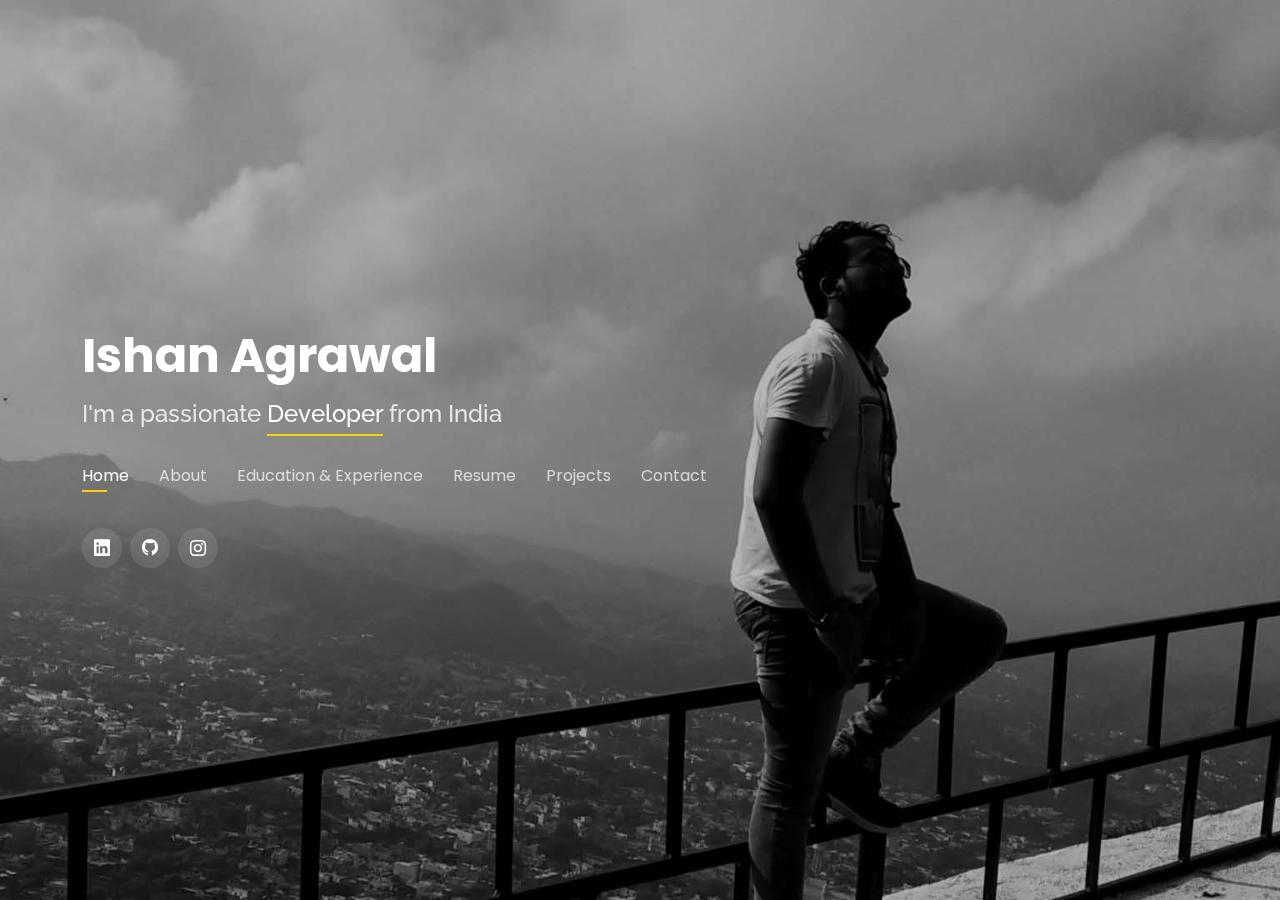
==== index.html @ cd0759ac "Update index.html" ====
<!DOCTYPE html>
<html lang="en">

<head>
  <meta charset="utf-8">
  <meta content="width=device-width, initial-scale=1.0" name="viewport">

  <title>Ishan Agrawal</title>
  <meta content="" name="description">
  <meta content="" name="keywords">

  <!-- Favicons -->
  <link href="assets/img/favicon.png" rel="icon">
  <link href="assets/img/apple-touch-icon.png" rel="apple-touch-icon">

  <!-- Google Fonts -->
  <link href="https://fonts.googleapis.com/css?family=Open+Sans:300,300i,400,400i,600,600i,700,700i|Raleway:300,300i,400,400i,500,500i,600,600i,700,700i|Poppins:300,300i,400,400i,500,500i,600,600i,700,700i" rel="stylesheet">

  <!-- Vendor CSS Files -->
  <link href="assets/vendor/bootstrap/css/bootstrap.min.css" rel="stylesheet">
  <link href="assets/vendor/bootstrap-icons/bootstrap-icons.css" rel="stylesheet">
  <link href="assets/vendor/boxicons/css/boxicons.min.css" rel="stylesheet">
  <link href="assets/vendor/glightbox/css/glightbox.min.css" rel="stylesheet">
  <link href="assets/vendor/remixicon/remixicon.css" rel="stylesheet">
  <link href="assets/vendor/swiper/swiper-bundle.min.css" rel="stylesheet">

  <!-- Template Main CSS File -->
  <link href="assets/css/style.css" rel="stylesheet">

  <!-- =======================================================
  * Template Name: Personal - v4.5.0
  * Template URL: https://bootstrapmade.com/personal-free-resume-bootstrap-template/
  * Author: BootstrapMade.com
  * License: https://bootstrapmade.com/license/
  ======================================================== -->
</head>

<body>

  <!-- ======= Header ======= -->
  <header id="header">
    <div class="container">

      <h1 style="color:blue;"><a href="index.html">Ishan Agrawal</a></h1>
      <!-- Uncomment below if you prefer to use an image logo -->
      <!-- <a href="index.html" class="mr-auto"><img src="assets/img/logo.png" alt="" class="img-fluid"></a> -->
      <h2>I'm a passionate <span>Developer</span> from India</h2>

      <nav id="navbar" class="navbar">
        <ul>
          <li><a class="nav-link active" href="#header">Home</a></li>
          <li><a class="nav-link" href="#about">About</a></li>
          <li><a class="nav-link" href="#resume">Education & Experience</a></li>
          <li><a href="https://drive.google.com/file/d/11FESlmQ7iiplSa3YjgDo7q6KSW7O5WAK/view?usp=sharing" target="_blank" class="nav-link" href="#services">Resume</a></li>
          <li><a class="nav-link" href="#portfolio">Projects</a></li>
          <li><a class="nav-link" href="#contact">Contact</a></li>
        </ul>
        <i class="bi bi-list mobile-nav-toggle"></i>
      </nav><!-- .navbar -->

      <div class="social-links">
        <a href="https://www.linkedin.com/in/ishan--agrawal" target="_blank" class="linkedin"><i class="bi bi-linkedin"></i></a>
        <a href="https://github.com/pyvisualizer" target="_blank" class="github"><i class="bi bi-github"></i></a>
        <a href="https://www.instagram.com/_is_h_an_/" target="_blank" class="instagram"><i class="bi bi-instagram"></i></a>

      </div>

    </div>
  </header><!-- End Header -->

  <!-- ======= About Section ======= -->
  <section id="about" class="about">

    <!-- ======= About Me ======= -->
    <div class="about-me container">

      <div class="section-title">
        <h2>About</h2>
        <p>more about me</p>
      </div>

      <div class="row">
        <div class="col-lg-4" data-aos="fade-right">
          <img src="assets/img/me.jpg" class="img-fluid" alt="">
        </div>
        <div class="col-lg-8 pt-4 pt-lg-0 content" data-aos="fade-left">
          <h3>Software Developer</h3>
          <p class="fst-italic">
            Focused and enthusiastic developer with a keen interest in software development and artificial intelligence. By comprehensive exposure to the underlying concepts and applying them vividly to various projects, my love for these domains came into being. I am a passionate individual who thrives to build and apply algorithms to solve real-world industry problems.
          </p>
          <div class="row">
            <div class="col-lg-6">
              <ul>
                <li><i class="bi bi-chevron-right"></i> <strong>Birthday:</strong> <span>12 Jan 2003</span></li>
                <li><i class="bi bi-chevron-right"></i> <strong>Website:</strong> <span>www.ishn.in</span></li>
                <li><i class="bi bi-chevron-right"></i> <strong>Phone:</strong> <span>+91 8604629998</span></li>
                <li><i class="bi bi-chevron-right"></i> <strong>City:</strong> <span>Amethi, India</span></li>
              </ul>
            </div>
            <div class="col-lg-6">
              <ul>
                <li><i class="bi bi-chevron-right"></i><strong>Email:</strong> <span>ishanagrawal1201@gmail.com</span></li>
                <li><i class="bi bi-chevron-right"></i> <strong>Freelance:</strong> <span>Available</span></li>
              </ul>
            </div>
          </div>

        </div>
      </div>

    </div><!-- End About Me -->

    <!-- ======= Counts ======= -->
    <div class="counts container">

      <div class="row">

        <div class="col-lg-3 col-md-6">
          <div class="count-box">
            <i class="bi bi-emoji-smile"></i>
            <span data-purecounter-start="0" data-purecounter-end="29" data-purecounter-duration="1" class="purecounter"></span>
            <p>Happy Clients</p>
          </div>

        </div>

        <div class="col-lg-3 col-md-6 mt-5 mt-md-0">
          <div class="count-box">
            <i class="bi bi-journal-richtext"></i>
            <span data-purecounter-start="0" data-purecounter-end="54" data-purecounter-duration="1" class="purecounter"></span>
            <p>Projects</p>
          </div>
        </div>

        <div class="col-lg-3 col-md-6 mt-5 mt-lg-0">
          <div class="count-box">
            <i class="bi bi-headset"></i>
            <span >24/7</span>
            <p>Hours Of Support</p>
          </div>
        </div>

        <div class="col-lg-3 col-md-6 mt-5 mt-lg-0">
          <div class="count-box">
            <i class="bi bi-award"></i>
            <span data-purecounter-start="0" data-purecounter-end="5" data-purecounter-duration="1" class="purecounter"></span>
            <p>Awards</p>
          </div>
        </div>

      </div>

    </div><!-- End Counts -->

    <!-- ======= Skills  ======= -->
    <div class="skills container">

      <div class="section-title">
        <h2>Skills</h2>
      </div>

      <div class="row skills-content">

        <div class="col-lg-6">

          <div class="progress">
            <span class="skill">PYTHON <i class="val">100%</i></span>
            <div class="progress-bar-wrap">
              <div class="progress-bar" role="progressbar" aria-valuenow="100" aria-valuemin="0" aria-valuemax="100"></div>
            </div>
          </div>

          <div class="progress">
            <span class="skill">HTML & CSS<i class="val">90%</i></span>
            <div class="progress-bar-wrap">
              <div class="progress-bar" role="progressbar" aria-valuenow="90" aria-valuemin="0" aria-valuemax="100"></div>
            </div>
          </div>

          <div class="progress">
            <span class="skill">C <i class="val">75%</i></span>
            <div class="progress-bar-wrap">
              <div class="progress-bar" role="progressbar" aria-valuenow="75" aria-valuemin="0" aria-valuemax="100"></div>
            </div>
          </div>

        </div>

        <div class="col-lg-6">

          <div class="progress">
            <span class="skill">Database Management <i class="val">80%</i></span>
            <div class="progress-bar-wrap">
              <div class="progress-bar" role="progressbar" aria-valuenow="80" aria-valuemin="0" aria-valuemax="100"></div>
            </div>
          </div>

          <div class="progress">
            <span class="skill">Designing<i class="val">90%</i></span>
            <div class="progress-bar-wrap">
              <div class="progress-bar" role="progressbar" aria-valuenow="90" aria-valuemin="0" aria-valuemax="100"></div>
            </div>
          </div>

          <div class="progress">
            <span class="skill">C++ <i class="val">55%</i></span>
            <div class="progress-bar-wrap">
              <div class="progress-bar" role="progressbar" aria-valuenow="55" aria-valuemin="0" aria-valuemax="100"></div>
            </div>
          </div>

        </div>

      </div>

    </div><!-- End Skills -->

    <!-- ======= Interests ======= -->
    <div class="interests container">

      <div class="section-title">
        <h2>Interests</h2>
      </div>

     <div class="row">
        <div class="col-lg-3 col-md-4">
          <div class="icon-box">
            <i class="ri-global-line" style="color: #ffbb2c;"></i>
            <h3>Software Development</h3>
          </div>
        </div>
        <div class="col-lg-3 col-md-4 mt-4 mt-md-0">
          <div class="icon-box">
            <i class="ri-database-2-line" style="color: #5578ff;"></i>
            <h3>Machine Learning</h3>
          </div>
        </div>
        <div class="col-lg-3 col-md-4 mt-4 mt-md-0">
          <div class="icon-box">
            <i class="ri-camera-3-line" style="color: #e80368;"></i>
            <h3>Computer Vision</h3>
          </div>
        </div>
        <div class="col-lg-3 col-md-4 mt-4 mt-lg-0">
          <div class="icon-box">
            <i class="ri-english-input" style="color: #1c7d32;"></i>
            <h3>Natural Language Processing</h3>
          </div>
        </div>
        <div class="col-lg-3 col-md-4 mt-4">
          <div class="icon-box">
            <i class="ri-code-s-slash-fill" style="color: #28a745;"></i>
            <h3>Software Engineering</h3>
          </div>
        </div>
        <div class="col-lg-3 col-md-4 mt-4">
          <div class="icon-box">
            <i class="ri-bar-chart-box-line" style="color: #f1081f;"></i>
            <h3>Visualization</h3>
          </div>
        </div>
        <div class="col-lg-3 col-md-4 mt-4">
          <div class="icon-box">
            <i class="ri-file-list-3-line" style="color: #47aeff;"></i>
            <h3>Algorithms</h3>
          </div>
        </div>
        <div class="col-lg-3 col-md-4 mt-4">
          <div class="icon-box">
            <i class="ri-image-line" style="color: #ffc107;"></i>
            <h3>Image Processing</h3>
          </div>
        </div>
      </div>




    </div><!-- End Interests -->

    <!-- ======= Testimonials ======= -->
    <div class="testimonials container">

      <div class="section-title">
        <h2>Testimonials</h2>
      </div>

      <div class="testimonials-slider swiper" data-aos="fade-up" data-aos-delay="100">
        <div class="swiper-wrapper">

          <div class="swiper-slide">
            <div class="testimonial-item">
              <p>
                <i class="bx bxs-quote-alt-left quote-icon-left"></i>
                Proin iaculis purus consequat sem cure digni ssim donec porttitora entum suscipit rhoncus. Accusantium quam, ultricies eget id, aliquam eget nibh et. Maecen aliquam, risus at semper.
                <i class="bx bxs-quote-alt-right quote-icon-right"></i>
              </p>
              <img src="assets/img/testimonials/testimonials-1.jpg" class="testimonial-img" alt="">
              <h3>Saul Goodman</h3>
              <h4>Ceo &amp; Founder</h4>
            </div>
          </div><!-- End testimonial item -->

          <div class="swiper-slide">
            <div class="testimonial-item">
              <p>
                <i class="bx bxs-quote-alt-left quote-icon-left"></i>
                Export tempor illum tamen malis malis eram quae irure esse labore quem cillum quid cillum eram malis quorum velit fore eram velit sunt aliqua noster fugiat irure amet legam anim culpa.
                <i class="bx bxs-quote-alt-right quote-icon-right"></i>
              </p>
              <img src="assets/img/testimonials/testimonials-2.jpg" class="testimonial-img" alt="">
              <h3>Sara Wilsson</h3>
              <h4>Designer</h4>
            </div>
          </div><!-- End testimonial item -->

          <div class="swiper-slide">
            <div class="testimonial-item">
              <p>
                <i class="bx bxs-quote-alt-left quote-icon-left"></i>
                Enim nisi quem export duis labore cillum quae magna enim sint quorum nulla quem veniam duis minim tempor labore quem eram duis noster aute amet eram fore quis sint minim.
                <i class="bx bxs-quote-alt-right quote-icon-right"></i>
              </p>
              <img src="assets/img/testimonials/testimonials-3.jpg" class="testimonial-img" alt="">
              <h3>Jena Karlis</h3>
              <h4>Store Owner</h4>
            </div>
          </div><!-- End testimonial item -->

          <div class="swiper-slide">
            <div class="testimonial-item">
              <p>
                <i class="bx bxs-quote-alt-left quote-icon-left"></i>
                Fugiat enim eram quae cillum dolore dolor amet nulla culpa multos export minim fugiat minim velit minim dolor enim duis veniam ipsum anim magna sunt elit fore quem dolore labore illum veniam.
                <i class="bx bxs-quote-alt-right quote-icon-right"></i>
              </p>
              <img src="assets/img/testimonials/testimonials-4.jpg" class="testimonial-img" alt="">
              <h3>Matt Brandon</h3>
              <h4>Freelancer</h4>
            </div>
          </div><!-- End testimonial item -->

          <div class="swiper-slide">
            <div class="testimonial-item">
              <p>
                <i class="bx bxs-quote-alt-left quote-icon-left"></i>
                Quis quorum aliqua sint quem legam fore sunt eram irure aliqua veniam tempor noster veniam enim culpa labore duis sunt culpa nulla illum cillum fugiat legam esse veniam culpa fore nisi cillum quid.
                <i class="bx bxs-quote-alt-right quote-icon-right"></i>
              </p>
              <img src="assets/img/testimonials/testimonials-5.jpg" class="testimonial-img" alt="">
              <h3>John Larson</h3>
              <h4>Entrepreneur</h4>
            </div>
          </div><!-- End testimonial item -->

        </div>
        <div class="swiper-pagination"></div>
      </div>

      <div class="owl-carousel testimonials-carousel">

      </div>

    </div><!-- End Testimonials  -->

  </section><!-- End About Section -->

  <!-- ======= Resume Section ======= -->
  <section id="resume" class="resume">
    <div class="container">

      <div class="section-title">
        <h2>Education & Experience</h2>
     
      </div>

      <div class="row">


          <h3 class="resume-title">Education</h3>
          <div class="resume-item">
            <h4>BACHELOR In Artificial Intelligence</h4>
            <h5>2020 - Present</h5>
            <p><em>B K Birla Institute of Engineering & Technology, Pilani</em></p>
            <p>Relevant Coursework <br></p>
<li>Concepts Of Artificial Intelligence</li>
<li>Algorithms & Optimization for Big Data</li>
<li>Machine Learning and image processing</li>
          </div>


        <div class="col-lg-6">
          <h3 class="resume-title">Professional Experience</h3>
          <div class="resume-item">
            <h4>Senior Software Developer</h4>
            <h5>2020 - Present</h5>
            <p><em>WorkStrap, Ahemdabad, India </em></p>
            <p>
            <ul>
              <li>Lead in the software development, and implementation of the graphic, layout, and production materials</li>
              <li>Delegate tasks to the developer team and provide counsel on all aspects of the project. </li>
              <li>Supervise the assessment of all backend and frontend materials in order to ensure quality and efficiency of the software</li>
            </ul>
            </p>
          </div>
          <div class="resume-item">
            <h4>Technical Lead</h4>
            <h5>April, 2021 - Present</h5>
            <p><em>Microsoft Student Club, Pilani, India</em></p>
            <p>
            <ul>
              <li>Provide Technical Support</li>
              <li>Superwise all technical works</li>
            </ul>
            </p>
          </div>
          <div class="resume-item">
            <h4>Designer</h4>
            <h5>August, 2021 - September,2021</h5>
            <p><em>Hackclub, Pilani, India</em></p>
            <p>
            <ul>
              <li>Design and develop templates and poster for any event</li>
  
            </ul>
            </p>
          </div>
        </div>
      </div>

    </div>
  </section><!-- End Resume Section -->

  <!-- ======= Services Section ======= -->
  <section id="services" class="services">
    <div class="container">

      <div class="section-title">
        <h2>Services</h2>
        <p>My Services</p>
      </div>

      <div class="row">
        <div class="col-lg-4 col-md-6 d-flex align-items-stretch">
          <div class="icon-box">
            <div class="icon"><i class="bx bxl-dribbble"></i></div>
            <h4><a href="">Lorem Ipsum</a></h4>
            <p>Voluptatum deleniti atque corrupti quos dolores et quas molestias excepturi</p>
          </div>
        </div>

        <div class="col-lg-4 col-md-6 d-flex align-items-stretch mt-4 mt-md-0">
          <div class="icon-box">
            <div class="icon"><i class="bx bx-file"></i></div>
            <h4><a href="">Sed ut perspiciatis</a></h4>
            <p>Duis aute irure dolor in reprehenderit in voluptate velit esse cillum dolore</p>
          </div>
        </div>

        <div class="col-lg-4 col-md-6 d-flex align-items-stretch mt-4 mt-lg-0">
          <div class="icon-box">
            <div class="icon"><i class="bx bx-tachometer"></i></div>
            <h4><a href="">Magni Dolores</a></h4>
            <p>Excepteur sint occaecat cupidatat non proident, sunt in culpa qui officia</p>
          </div>
        </div>

        <div class="col-lg-4 col-md-6 d-flex align-items-stretch mt-4">
          <div class="icon-box">
            <div class="icon"><i class="bx bx-world"></i></div>
            <h4><a href="">Nemo Enim</a></h4>
            <p>At vero eos et accusamus et iusto odio dignissimos ducimus qui blanditiis</p>
          </div>
        </div>

        <div class="col-lg-4 col-md-6 d-flex align-items-stretch mt-4">
          <div class="icon-box">
            <div class="icon"><i class="bx bx-slideshow"></i></div>
            <h4><a href="">Dele cardo</a></h4>
            <p>Quis consequatur saepe eligendi voluptatem consequatur dolor consequuntur</p>
          </div>
        </div>

        <div class="col-lg-4 col-md-6 d-flex align-items-stretch mt-4">
          <div class="icon-box">
            <div class="icon"><i class="bx bx-arch"></i></div>
            <h4><a href="">Divera don</a></h4>
            <p>Modi nostrum vel laborum. Porro fugit error sit minus sapiente sit aspernatur</p>
          </div>
        </div>

      </div>

    </div>
  </section><!-- End Services Section -->

  <!-- ======= Portfolio Section ======= -->
  <section id="portfolio" class="portfolio">
    <div class="container">

      <div class="section-title">
        <h2>Portfolio</h2>
        <p>My Works</p>
      </div>

      <div class="row">
        <div class="col-lg-12 d-flex justify-content-center">
          <ul id="portfolio-flters">
            <li data-filter="*" class="filter-active">All</li>
            <li data-filter=".filter-app">GUI</li>
            <li data-filter=".filter-card">CLI</li>
          </ul>
        </div>
      </div>

      <div class="row portfolio-container">

        <div class="col-lg-4 col-md-6 portfolio-item filter-app">
          <div class="portfolio-wrap">
            <img src="assets/img/portfolio/portfolio-1.jpg" class="img-fluid" alt="">
            <div class="portfolio-info">
              <h4>App 1</h4>
              <p>App</p>
              <div class="portfolio-links">
                <a href="assets/img/portfolio/portfolio-1.jpg" data-gallery="portfolioGallery" class="portfolio-lightbox" title="App 1"><i class="bx bx-plus"></i></a>
                <a href="portfolio-details.html" data-gallery="portfolioDetailsGallery" data-glightbox="type: external" class="portfolio-details-lightbox" title="Portfolio Details"><i class="bx bx-link"></i></a>
              </div>
            </div>
          </div>
        </div>

        <div class="col-lg-4 col-md-6 portfolio-item filter-web">
          <div class="portfolio-wrap">
            <img src="assets/img/portfolio/portfolio-2.jpg" class="img-fluid" alt="">
            <div class="portfolio-info">
              <h4>Web 3</h4>
              <p>Web</p>
              <div class="portfolio-links">
                <a href="assets/img/portfolio/portfolio-2.jpg" data-gallery="portfolioGallery" class="portfolio-lightbox" title="Web 3"><i class="bx bx-plus"></i></a>
                <a href="portfolio-details.html" data-gallery="portfolioDetailsGallery" data-glightbox="type: external" class="portfolio-details-lightbox" title="Portfolio Details"><i class="bx bx-link"></i></a>
              </div>
            </div>
          </div>
        </div>

        <div class="col-lg-4 col-md-6 portfolio-item filter-app">
          <div class="portfolio-wrap">
            <img src="assets/img/portfolio/portfolio-3.jpg" class="img-fluid" alt="">
            <div class="portfolio-info">
              <h4>App 2</h4>
              <p>App</p>
              <div class="portfolio-links">
                <a href="assets/img/portfolio/portfolio-3.jpg" data-gallery="portfolioGallery" class="portfolio-lightbox" title="App 2"><i class="bx bx-plus"></i></a>
                <a href="portfolio-details.html" data-gallery="portfolioDetailsGallery" data-glightbox="type: external" class="portfolio-details-lightbox" title="Portfolio Details"><i class="bx bx-link"></i></a>
              </div>
            </div>
          </div>
        </div>

        <div class="col-lg-4 col-md-6 portfolio-item filter-card">
          <div class="portfolio-wrap">
            <img src="assets/img/portfolio/portfolio-4.jpg" class="img-fluid" alt="">
            <div class="portfolio-info">
              <h4>Card 2</h4>
              <p>Card</p>
              <div class="portfolio-links">
                <a href="assets/img/portfolio/portfolio-4.jpg" data-gallery="portfolioGallery" class="portfolio-lightbox" title="Card 2"><i class="bx bx-plus"></i></a>
                <a href="portfolio-details.html" data-gallery="portfolioDetailsGallery" data-glightbox="type: external" class="portfolio-details-lightbox" title="Portfolio Details"><i class="bx bx-link"></i></a>
              </div>
            </div>
          </div>
        </div>

        <div class="col-lg-4 col-md-6 portfolio-item filter-web">
          <div class="portfolio-wrap">
            <img src="assets/img/portfolio/portfolio-5.jpg" class="img-fluid" alt="">
            <div class="portfolio-info">
              <h4>Web 2</h4>
              <p>Web</p>
              <div class="portfolio-links">
                <a href="assets/img/portfolio/portfolio-5.jpg" data-gallery="portfolioGallery" class="portfolio-lightbox" title="Web 2"><i class="bx bx-plus"></i></a>
                <a href="portfolio-details.html" data-gallery="portfolioDetailsGallery" data-glightbox="type: external" class="portfolio-details-lightbox" title="Portfolio Details"><i class="bx bx-link"></i></a>
              </div>
            </div>
          </div>
        </div>

        <div class="col-lg-4 col-md-6 portfolio-item filter-app">
          <div class="portfolio-wrap">
            <img src="assets/img/portfolio/portfolio-6.jpg" class="img-fluid" alt="">
            <div class="portfolio-info">
              <h4>App 3</h4>
              <p>App</p>
              <div class="portfolio-links">
                <a href="assets/img/portfolio/portfolio-6.jpg" data-gallery="portfolioGallery" class="portfolio-lightbox" title="App 3"><i class="bx bx-plus"></i></a>
                <a href="portfolio-details.html" data-gallery="portfolioDetailsGallery" data-glightbox="type: external" class="portfolio-details-lightbox" title="Portfolio Details"><i class="bx bx-link"></i></a>
              </div>
            </div>
          </div>
        </div>

        <div class="col-lg-4 col-md-6 portfolio-item filter-card">
          <div class="portfolio-wrap">
            <img src="assets/img/portfolio/portfolio-7.jpg" class="img-fluid" alt="">
            <div class="portfolio-info">
              <h4>Card 1</h4>
              <p>Card</p>
              <div class="portfolio-links">
                <a href="assets/img/portfolio/portfolio-7.jpg" data-gallery="portfolioGallery" class="portfolio-lightbox" title="Card 1"><i class="bx bx-plus"></i></a>
                <a href="portfolio-details.html" data-gallery="portfolioDetailsGallery" data-glightbox="type: external" class="portfolio-details-lightbox" title="Portfolio Details"><i class="bx bx-link"></i></a>
              </div>
            </div>
          </div>
        </div>

        <div class="col-lg-4 col-md-6 portfolio-item filter-card">
          <div class="portfolio-wrap">
            <img src="assets/img/portfolio/portfolio-8.jpg" class="img-fluid" alt="">
            <div class="portfolio-info">
              <h4>Card 3</h4>
              <p>Card</p>
              <div class="portfolio-links">
                <a href="assets/img/portfolio/portfolio-8.jpg" data-gallery="portfolioGallery" class="portfolio-lightbox" title="Card 3"><i class="bx bx-plus"></i></a>
                <a href="portfolio-details.html" data-gallery="portfolioDetailsGallery" data-glightbox="type: external" class="portfolio-details-lightbox" title="Portfolio Details"><i class="bx bx-link"></i></a>
              </div>
            </div>
          </div>
        </div>

        <div class="col-lg-4 col-md-6 portfolio-item filter-web">
          <div class="portfolio-wrap">
            <img src="assets/img/portfolio/portfolio-9.jpg" class="img-fluid" alt="">
            <div class="portfolio-info">
              <h4>Web 3</h4>
              <p>Web</p>
              <div class="portfolio-links">
                <a href="assets/img/portfolio/portfolio-9.jpg" data-gallery="portfolioGallery" class="portfolio-lightbox" title="Web 3"><i class="bx bx-plus"></i></a>
                <a href="portfolio-details.html" data-gallery="portfolioDetailsGallery" data-glightbox="type: external" class="portfolio-details-lightbox" title="Portfolio Details"><i class="bx bx-link"></i></a>
              </div>
            </div>
          </div>
        </div>

      </div>

    </div>
  </section><!-- End Portfolio Section -->

  <!-- ======= Contact Section ======= -->
  <section id="contact" class="contact">
    <div class="container">

      <div class="section-title">
        <h2>Contact</h2>
        <p>Contact Me</p>
      </div>

      <div class="row mt-2">

        <div class="col-md-6 d-flex align-items-stretch">
          <div class="info-box">
            <i class="bx bx-map"></i>
            <h3>My Address</h3>
            <p>Amethi, Uttar Pradesh, India</p>
          </div>
        </div>

        <div class="col-md-6 mt-4 mt-md-0 d-flex align-items-stretch">
          <div class="info-box">
            <i class="bx bx-share-alt"></i>
            <h3>Social Profiles</h3>
            <div class="social-links">
              <a href="https://www.linkedin.com/in/ishan--agrawal" target="_blank"  class="linkedin"><i class="bi bi-linkedin"></i></a>
              <a href="https://github.com/pyvisualizer" target="_blank"  class="github"><i class="bi bi-github"></i></a>
              <a href="https://www.instagram.com/_is_h_an_/" target="_blank" class="instagram"><i class="bi bi-instagram"></i></a>

            </div>
          </div>
        </div>

        <div class="col-md-6 mt-4 d-flex align-items-stretch">
          <div class="info-box">
            <i class="bx bx-envelope"></i>
            <h3>Email Me</h3>
            <p>ishanagrawal1201@gmail.com</p>
          </div>
        </div>
        <div class="col-md-6 mt-4 d-flex align-items-stretch">
          <div class="info-box">
            <i class="bx bx-phone-call"></i>
            <h3>Call Me</h3>
            <p>+91 8604629998</p>
          </div>
        </div>
      </div>

      <form action="forms/contact.php" method="post" role="form" class="php-email-form mt-4">
        <div class="row">
          <div class="col-md-6 form-group">
            <input type="text" name="name" class="form-control" id="name" placeholder="Your Name" required>
          </div>
          <div class="col-md-6 form-group mt-3 mt-md-0">
            <input type="email" class="form-control" name="email" id="email" placeholder="Your Email" required>
          </div>
        </div>
        <div class="form-group mt-3">
          <input type="text" class="form-control" name="subject" id="subject" placeholder="Subject" required>
        </div>
        <div class="form-group mt-3">
          <textarea class="form-control" name="message" rows="5" placeholder="Message" required></textarea>
        </div>
        <div class="my-3">
          <div class="loading">Loading</div>
          <div class="error-message"></div>
          <div class="sent-message">Your message has been sent. Thank you!</div>
        </div>
        <div class="text-center"><button type="submit">Send Message</button></div>
      </form>

    </div>
  </section><!-- End Contact Section -->



  <!-- Vendor JS Files -->
  <script src="assets/vendor/bootstrap/js/bootstrap.bundle.min.js"></script>
  <script src="assets/vendor/glightbox/js/glightbox.min.js"></script>
  <script src="assets/vendor/isotope-layout/isotope.pkgd.min.js"></script>
  <script src="assets/vendor/php-email-form/validate.js"></script>
  <script src="assets/vendor/purecounter/purecounter.js"></script>
  <script src="assets/vendor/swiper/swiper-bundle.min.js"></script>
  <script src="assets/vendor/waypoints/noframework.waypoints.js"></script>

  <!-- Template Main JS File -->
  <script src="assets/js/main.js"></script>

</body>

</html>
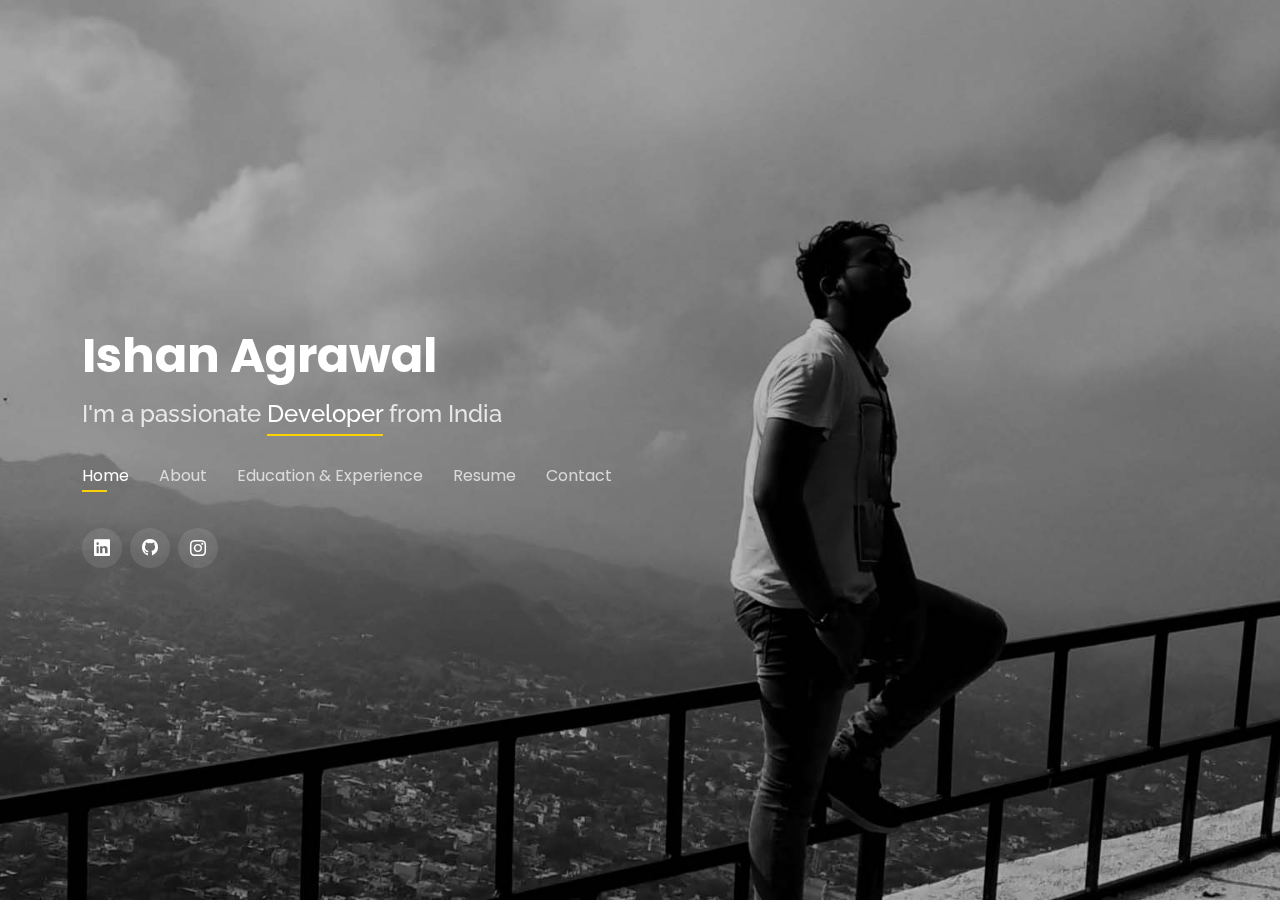
==== commit 44fc47db: "Update index.html" ====
--- a/index.html
+++ b/index.html
@@ -52,7 +52,6 @@
           <li><a class="nav-link" href="#about">About</a></li>
           <li><a class="nav-link" href="#resume">Education & Experience</a></li>
           <li><a href="https://drive.google.com/file/d/11FESlmQ7iiplSa3YjgDo7q6KSW7O5WAK/view?usp=sharing" target="_blank" class="nav-link" href="#services">Resume</a></li>
-          <li><a class="nav-link" href="#portfolio">Projects</a></li>
           <li><a class="nav-link" href="#contact">Contact</a></li>
         </ul>
         <i class="bi bi-list mobile-nav-toggle"></i>
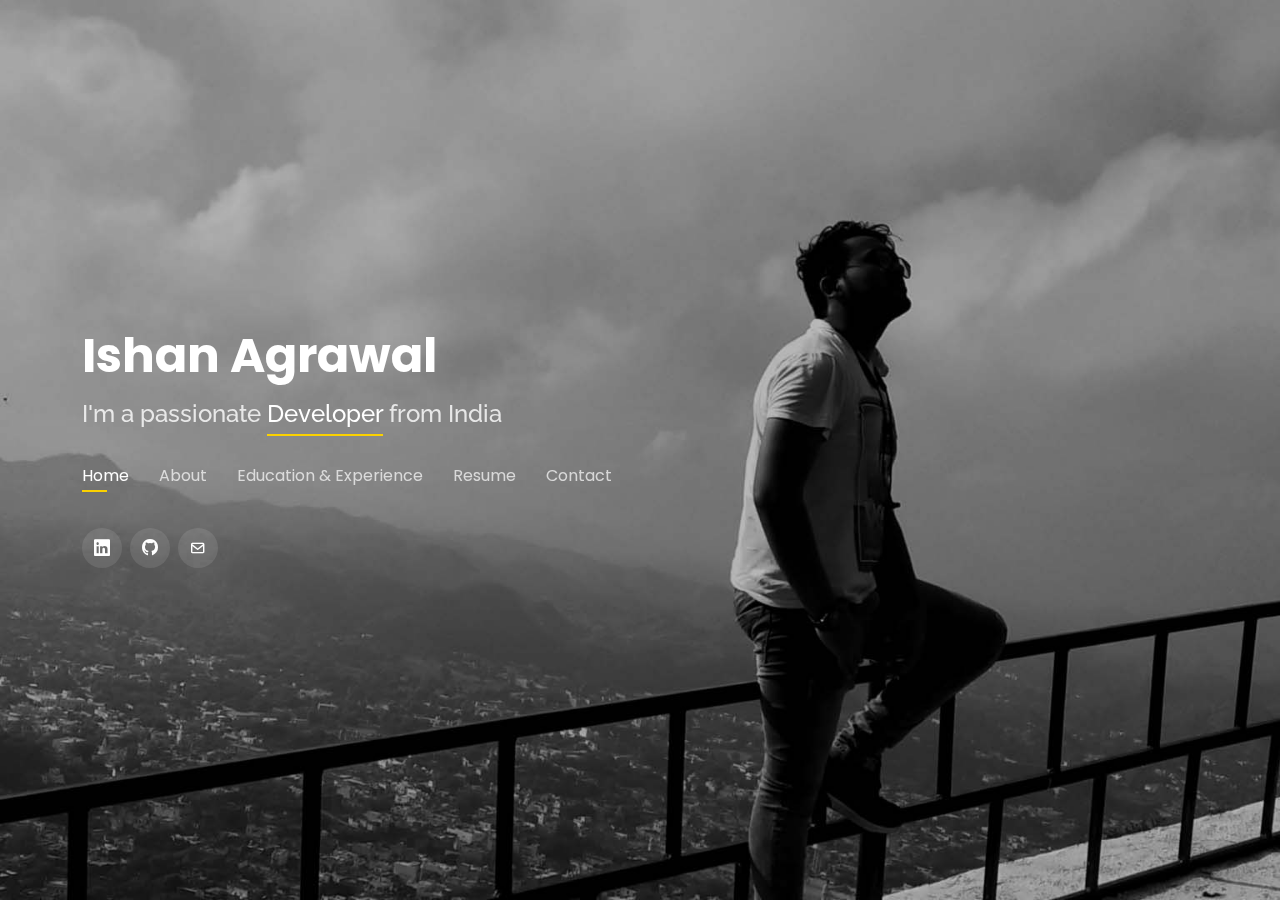
==== commit 8b20028b: "Update index.html" ====
--- a/index.html
+++ b/index.html
@@ -27,12 +27,6 @@
   <!-- Template Main CSS File -->
   <link href="assets/css/style.css" rel="stylesheet">
 
-  <!-- =======================================================
-  * Template Name: Personal - v4.5.0
-  * Template URL: https://bootstrapmade.com/personal-free-resume-bootstrap-template/
-  * Author: BootstrapMade.com
-  * License: https://bootstrapmade.com/license/
-  ======================================================== -->
 </head>
 
 <body>
@@ -51,7 +45,7 @@
           <li><a class="nav-link active" href="#header">Home</a></li>
           <li><a class="nav-link" href="#about">About</a></li>
           <li><a class="nav-link" href="#resume">Education & Experience</a></li>
-          <li><a href="https://drive.google.com/file/d/11FESlmQ7iiplSa3YjgDo7q6KSW7O5WAK/view?usp=sharing" target="_blank" class="nav-link" href="#services">Resume</a></li>
+          <li><a href="https://drive.google.com/file/d/1Rvz4V655-XZwbaoDTKXdhzZ9D9NbKR74/view?usp=sharing" target="_blank" class="nav-link" href="#services">Resume</a></li>
           <li><a class="nav-link" href="#contact">Contact</a></li>
         </ul>
         <i class="bi bi-list mobile-nav-toggle"></i>
@@ -60,7 +54,7 @@
       <div class="social-links">
         <a href="https://www.linkedin.com/in/ishan--agrawal" target="_blank" class="linkedin"><i class="bi bi-linkedin"></i></a>
         <a href="https://github.com/pyvisualizer" target="_blank" class="github"><i class="bi bi-github"></i></a>
-        <a href="https://www.instagram.com/_is_h_an_/" target="_blank" class="instagram"><i class="bi bi-instagram"></i></a>
+        <a href="mailto:ishanagrawal1201@gmail.com" target="_blank" class="mail"><i class="bx bx-envelope"></i></a>
 
       </div>
 
@@ -277,90 +271,6 @@
 
     </div><!-- End Interests -->
 
-    <!-- ======= Testimonials ======= -->
-    <div class="testimonials container">
-
-      <div class="section-title">
-        <h2>Testimonials</h2>
-      </div>
-
-      <div class="testimonials-slider swiper" data-aos="fade-up" data-aos-delay="100">
-        <div class="swiper-wrapper">
-
-          <div class="swiper-slide">
-            <div class="testimonial-item">
-              <p>
-                <i class="bx bxs-quote-alt-left quote-icon-left"></i>
-                Proin iaculis purus consequat sem cure digni ssim donec porttitora entum suscipit rhoncus. Accusantium quam, ultricies eget id, aliquam eget nibh et. Maecen aliquam, risus at semper.
-                <i class="bx bxs-quote-alt-right quote-icon-right"></i>
-              </p>
-              <img src="assets/img/testimonials/testimonials-1.jpg" class="testimonial-img" alt="">
-              <h3>Saul Goodman</h3>
-              <h4>Ceo &amp; Founder</h4>
-            </div>
-          </div><!-- End testimonial item -->
-
-          <div class="swiper-slide">
-            <div class="testimonial-item">
-              <p>
-                <i class="bx bxs-quote-alt-left quote-icon-left"></i>
-                Export tempor illum tamen malis malis eram quae irure esse labore quem cillum quid cillum eram malis quorum velit fore eram velit sunt aliqua noster fugiat irure amet legam anim culpa.
-                <i class="bx bxs-quote-alt-right quote-icon-right"></i>
-              </p>
-              <img src="assets/img/testimonials/testimonials-2.jpg" class="testimonial-img" alt="">
-              <h3>Sara Wilsson</h3>
-              <h4>Designer</h4>
-            </div>
-          </div><!-- End testimonial item -->
-
-          <div class="swiper-slide">
-            <div class="testimonial-item">
-              <p>
-                <i class="bx bxs-quote-alt-left quote-icon-left"></i>
-                Enim nisi quem export duis labore cillum quae magna enim sint quorum nulla quem veniam duis minim tempor labore quem eram duis noster aute amet eram fore quis sint minim.
-                <i class="bx bxs-quote-alt-right quote-icon-right"></i>
-              </p>
-              <img src="assets/img/testimonials/testimonials-3.jpg" class="testimonial-img" alt="">
-              <h3>Jena Karlis</h3>
-              <h4>Store Owner</h4>
-            </div>
-          </div><!-- End testimonial item -->
-
-          <div class="swiper-slide">
-            <div class="testimonial-item">
-              <p>
-                <i class="bx bxs-quote-alt-left quote-icon-left"></i>
-                Fugiat enim eram quae cillum dolore dolor amet nulla culpa multos export minim fugiat minim velit minim dolor enim duis veniam ipsum anim magna sunt elit fore quem dolore labore illum veniam.
-                <i class="bx bxs-quote-alt-right quote-icon-right"></i>
-              </p>
-              <img src="assets/img/testimonials/testimonials-4.jpg" class="testimonial-img" alt="">
-              <h3>Matt Brandon</h3>
-              <h4>Freelancer</h4>
-            </div>
-          </div><!-- End testimonial item -->
-
-          <div class="swiper-slide">
-            <div class="testimonial-item">
-              <p>
-                <i class="bx bxs-quote-alt-left quote-icon-left"></i>
-                Quis quorum aliqua sint quem legam fore sunt eram irure aliqua veniam tempor noster veniam enim culpa labore duis sunt culpa nulla illum cillum fugiat legam esse veniam culpa fore nisi cillum quid.
-                <i class="bx bxs-quote-alt-right quote-icon-right"></i>
-              </p>
-              <img src="assets/img/testimonials/testimonials-5.jpg" class="testimonial-img" alt="">
-              <h3>John Larson</h3>
-              <h4>Entrepreneur</h4>
-            </div>
-          </div><!-- End testimonial item -->
-
-        </div>
-        <div class="swiper-pagination"></div>
-      </div>
-
-      <div class="owl-carousel testimonials-carousel">
-
-      </div>
-
-    </div><!-- End Testimonials  -->
 
   </section><!-- End About Section -->
 
@@ -693,29 +603,6 @@
         </div>
       </div>
 
-      <form action="forms/contact.php" method="post" role="form" class="php-email-form mt-4">
-        <div class="row">
-          <div class="col-md-6 form-group">
-            <input type="text" name="name" class="form-control" id="name" placeholder="Your Name" required>
-          </div>
-          <div class="col-md-6 form-group mt-3 mt-md-0">
-            <input type="email" class="form-control" name="email" id="email" placeholder="Your Email" required>
-          </div>
-        </div>
-        <div class="form-group mt-3">
-          <input type="text" class="form-control" name="subject" id="subject" placeholder="Subject" required>
-        </div>
-        <div class="form-group mt-3">
-          <textarea class="form-control" name="message" rows="5" placeholder="Message" required></textarea>
-        </div>
-        <div class="my-3">
-          <div class="loading">Loading</div>
-          <div class="error-message"></div>
-          <div class="sent-message">Your message has been sent. Thank you!</div>
-        </div>
-        <div class="text-center"><button type="submit">Send Message</button></div>
-      </form>
-
     </div>
   </section><!-- End Contact Section -->
 
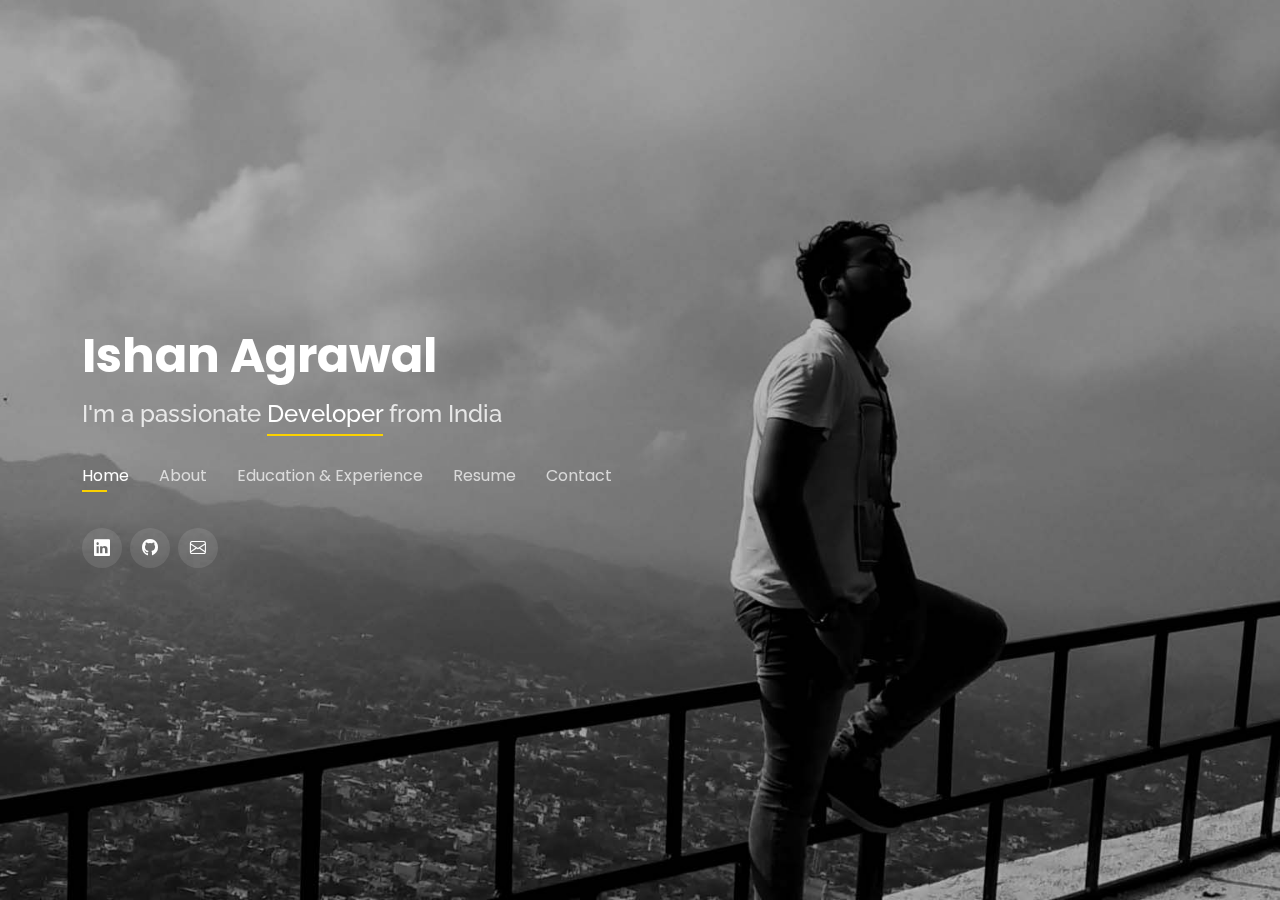
==== commit f85f5cec: "Update index.html" ====
--- a/index.html
+++ b/index.html
@@ -54,7 +54,7 @@
       <div class="social-links">
         <a href="https://www.linkedin.com/in/ishan--agrawal" target="_blank" class="linkedin"><i class="bi bi-linkedin"></i></a>
         <a href="https://github.com/pyvisualizer" target="_blank" class="github"><i class="bi bi-github"></i></a>
-        <a href="mailto:ishanagrawal1201@gmail.com" target="_blank" class="mail"><i class="bx bx-envelope"></i></a>
+        <a href="mailto:ishanagrawal1201@gmail.com" target="_blank" class="mail"><i class="bi bi-envelope"></i></a>
 
       </div>
 
@@ -111,7 +111,7 @@
         <div class="col-lg-3 col-md-6">
           <div class="count-box">
             <i class="bi bi-emoji-smile"></i>
-            <span data-purecounter-start="0" data-purecounter-end="29" data-purecounter-duration="1" class="purecounter"></span>
+            <span data-purecounter-start="0" data-purecounter-end="65" data-purecounter-duration="1" class="purecounter"></span>
             <p>Happy Clients</p>
           </div>
 
@@ -136,7 +136,7 @@
         <div class="col-lg-3 col-md-6 mt-5 mt-lg-0">
           <div class="count-box">
             <i class="bi bi-award"></i>
-            <span data-purecounter-start="0" data-purecounter-end="5" data-purecounter-duration="1" class="purecounter"></span>
+            <span data-purecounter-start="0" data-purecounter-end="3" data-purecounter-duration="1" class="purecounter"></span>
             <p>Awards</p>
           </div>
         </div>
